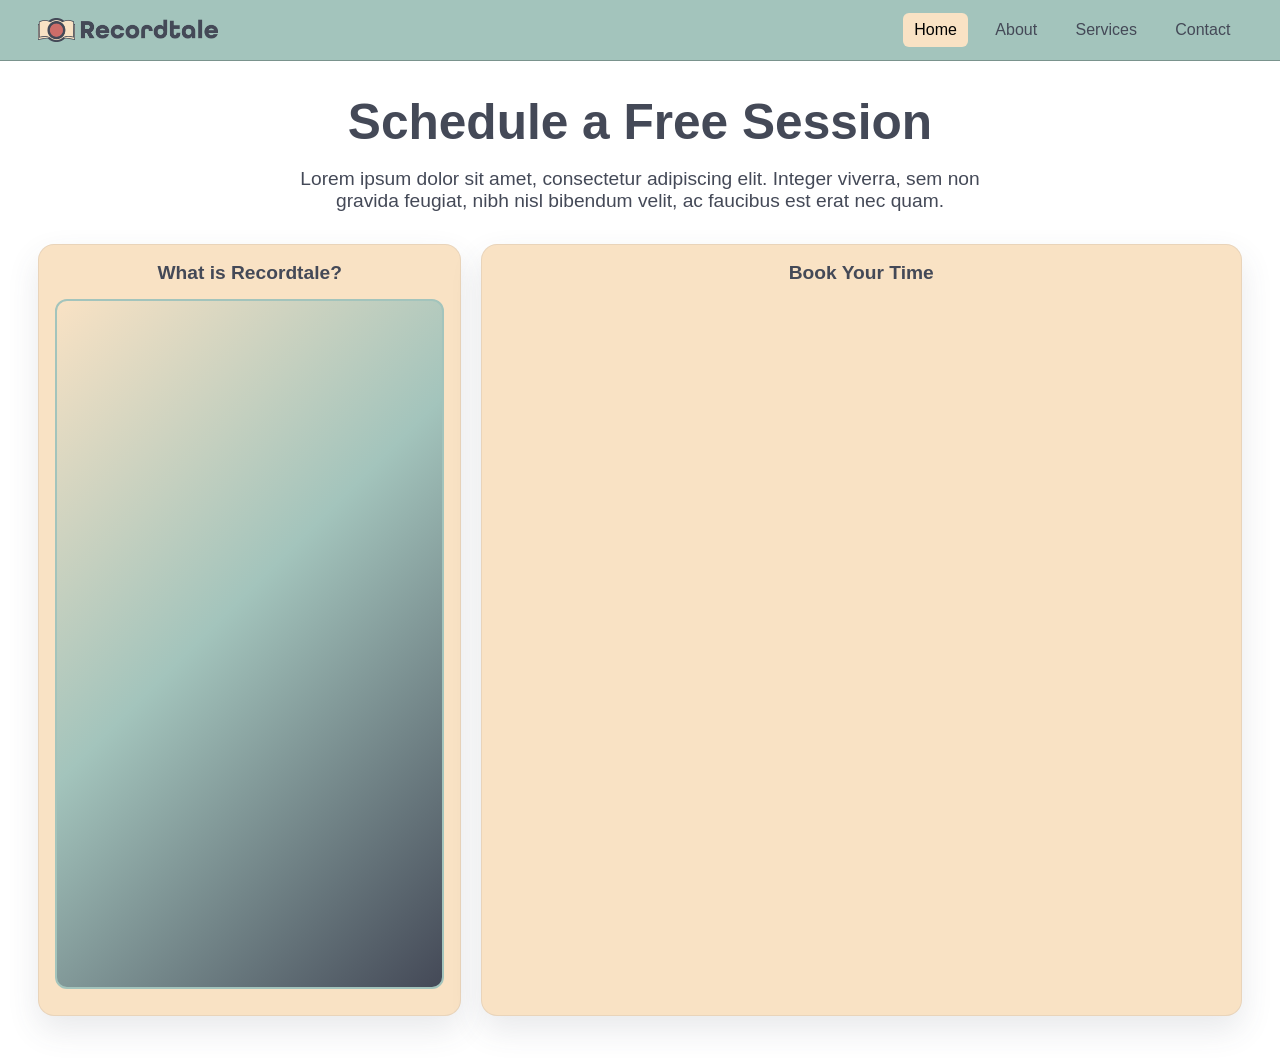
==== index.html @ f3908804 "Initial Recordtale landing page" ====
﻿<!DOCTYPE html>
<html lang="en">
<head>
  <meta charset="UTF-8" />
  <meta name="viewport" content="width=device-width, initial-scale=1.0" />
  <title>Recordtale | Schedule a Free Session</title>
  <link rel="stylesheet" href="styles.css" />
</head>
<body>
  <header class="site-header">
    <div class="container nav-wrap">
      <a class="logo" href="index.html" aria-label="Recordtale Home">
        <img src="logo.png" alt="Recordtale Logo" />
      </a>

      <button class="menu-toggle" aria-expanded="false" aria-controls="mobile-nav" aria-label="Toggle navigation">
        <span></span>
        <span></span>
        <span></span>
      </button>

      <nav class="desktop-nav" aria-label="Primary">
        <a href="index.html" class="active">Home</a>
        <a href="about.html">About</a>
        <a href="services.html">Services</a>
        <a href="contact.html">Contact</a>
      </nav>
    </div>

    <nav id="mobile-nav" class="mobile-nav" aria-label="Mobile primary">
      <a href="index.html" class="active">Home</a>
      <a href="about.html">About</a>
      <a href="services.html">Services</a>
      <a href="contact.html">Contact</a>
    </nav>
  </header>

  <main class="hero">
    <section class="container content">
      <h1>Schedule a Free Session</h1>
      <p class="subheading">Lorem ipsum dolor sit amet, consectetur adipiscing elit. Integer viverra, sem non gravida feugiat, nibh nisl bibendum velit, ac faucibus est erat nec quam.</p>

      <div class="media-grid">
        <article class="card video-card">
          <h2>What is Recordtale?</h2>
          <div class="video-frame">
            <iframe
              src="https://www.youtube.com/embed/jfKfPfyJRdk?autoplay=1&mute=1&playsinline=1&loop=1&playlist=jfKfPfyJRdk"
              title="Placeholder vertical video"
              allow="autoplay; encrypted-media; picture-in-picture"
              allowfullscreen>
            </iframe>
          </div>
        </article>

        <article class="card calendly-card">
          <h2>Book Your Time</h2>
          <div class="calendly-inline-widget" data-url="https://calendly.com/calendly/30min" style="min-width:320px;height:700px;"></div>
        </article>
      </div>
    </section>
  </main>

  <script src="https://assets.calendly.com/assets/external/widget.js" async></script>
  <script>
    const toggleButton = document.querySelector('.menu-toggle');
    const mobileNav = document.getElementById('mobile-nav');

    toggleButton.addEventListener('click', () => {
      const isExpanded = toggleButton.getAttribute('aria-expanded') === 'true';
      toggleButton.setAttribute('aria-expanded', String(!isExpanded));
      mobileNav.classList.toggle('open');
    });
  </script>
</body>
</html>
---- styles.css ----
﻿:root {
  --ash-grey: #a3c4bc;
  --black: #000000;
  --charcoal-blue: #444957;
  --brick-red: #ab3428;
  --champagne-mist: #f9e2c4;

  --gradient-brand: linear-gradient(135deg, #f9e2c4 0%, #a3c4bc 45%, #444957 100%);
}

* {
  box-sizing: border-box;
}

html,
body {
  margin: 0;
  padding: 0;
}

body {
  color: var(--charcoal-blue);
  background: #ffffff;

  /* TODO: Replace body font when final brand typography is ready */
  font-family: Arial, sans-serif;
}

img {
  display: block;
  max-width: 100%;
}

.container {
  width: min(1400px, 94vw);
  margin-inline: auto;
}

.site-header {
  position: sticky;
  top: 0;
  z-index: 50;
  background: var(--ash-grey);
  backdrop-filter: blur(4px);
  border-bottom: 1px solid rgba(0, 0, 0, 0.25);
}

.nav-wrap {
  display: flex;
  align-items: center;
  justify-content: space-between;
  gap: 1rem;
  padding: 0.8rem 0;
}

.logo img {
  width: 180px;
  height: auto;
}

.desktop-nav {
  display: flex;
  align-items: center;
  gap: 1rem;
}

.desktop-nav a,
.mobile-nav a {
  text-decoration: none;
  color: var(--charcoal-blue);
  padding: 0.5rem 0.7rem;
  border-radius: 6px;
  transition: background-color 160ms ease, color 160ms ease;
}

.desktop-nav a:hover,
.mobile-nav a:hover,
.desktop-nav a.active,
.mobile-nav a.active {
  background: var(--champagne-mist);
  color: var(--black);
}

.menu-toggle {
  display: none;
  border: 1px solid rgba(68, 73, 87, 0.3);
  background: transparent;
  border-radius: 8px;
  width: 42px;
  height: 42px;
  padding: 8px;
  cursor: pointer;
}

.menu-toggle span {
  display: block;
  height: 3px;
  width: 100%;
  border-radius: 4px;
  background: var(--champagne-mist);
  margin: 4px 0;
}

.mobile-nav {
  display: none;
  flex-direction: column;
  gap: 0.35rem;
  padding: 0 4vw 0.9rem;
}

.mobile-nav.open {
  display: flex;
}

.hero {
  padding: 2rem 0 3rem;
}

.content {
  text-align: center;
}

h1,
h2,
.placeholder-title {
  margin: 0;
  line-height: 1.2;

  /* TODO: Replace heading font when final brand typography is ready */
  font-family: 'Arial Black', Arial, sans-serif;
}

h1 {
  color: var(--charcoal-blue);
  font-size: clamp(2rem, 4.5vw, 3.1rem);
}

.subheading {
  margin: 1rem auto 2rem;
  max-width: 700px;
  font-size: clamp(1rem, 2vw, 1.2rem);
}

.media-grid {
  display: grid;
  grid-template-columns: 2.5fr 4.5fr;
  gap: 1.25rem;
  text-align: left;
}

.card {
  border-radius: 16px;
  padding: 1rem;
  background: var(--champagne-mist);
  box-shadow: 0 14px 32px rgba(68, 73, 87, 0.12);
  border: 1px solid rgba(68, 73, 87, 0.09);
}

.card h2 {
  margin-bottom: 0.9rem;
  color: var(--charcoal-blue);
  font-size: 1.2rem;
  text-align: center;
}

.video-frame {
  margin-inline: auto;
  width: min(100%, 420px);
  aspect-ratio: 9 / 16;
  border-radius: 12px;
  overflow: hidden;
  border: 2px solid var(--ash-grey);
  background: var(--gradient-brand);
}

.video-frame iframe {
  width: 100%;
  height: 100%;
  border: 0;
}

.calendly-card .calendly-inline-widget {
  width: 100%;
  min-width: 0;
  height: 700px;
}

.placeholder-main {
  padding: 4rem 0;
  min-height: calc(100dvh - 84px);
  display: grid;
  place-items: center;
}

.placeholder-panel {
  width: min(700px, 92vw);
  text-align: center;
  padding: 2rem;
  border-radius: 16px;
  background: var(--champagne-mist);
  border: 1px solid rgba(68, 73, 87, 0.15);
  box-shadow: 0 14px 32px rgba(68, 73, 87, 0.1);
}

.placeholder-title {
  color: var(--brick-red);
  font-size: clamp(1.8rem, 4vw, 2.4rem);
  margin-bottom: 0.8rem;
}

.placeholder-text {
  margin: 0;
  font-size: 1rem;
}

@media (max-width: 900px) {
  .media-grid {
    grid-template-columns: 1fr;
  }

  .video-frame {
    width: min(100%, 360px);
  }
}

@media (max-width: 760px) {
  .desktop-nav {
    display: none;
  }

  .menu-toggle {
    display: inline-block;
  }

  .hero {
    padding-top: 1.4rem;
  }

  .subheading {
    margin-bottom: 1.5rem;
  }

  .card {
    padding: 0.85rem;
  }

  .calendly-card .calendly-inline-widget {
    height: 620px;
  }
}
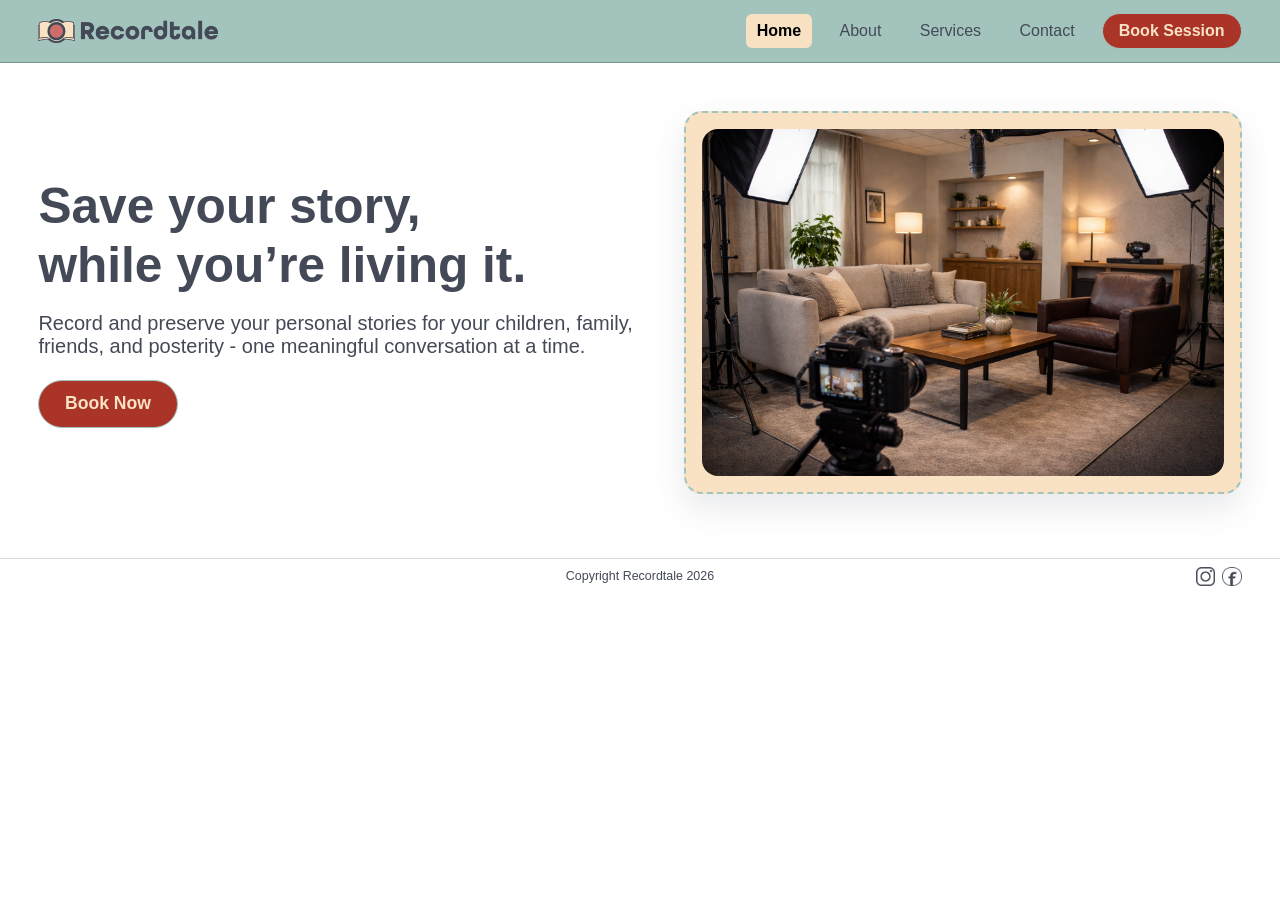
==== commit a1ba4db6: "Refactor shared layout, unify typography, and update site pages" ====
--- a/index.html
+++ b/index.html
@@ -3,75 +3,27 @@
 <head>
   <meta charset="UTF-8" />
   <meta name="viewport" content="width=device-width, initial-scale=1.0" />
-  <title>Recordtale | Schedule a Free Session</title>
+  <title>Recordtale | Home</title>
   <link rel="stylesheet" href="styles.css" />
 </head>
-<body>
-  <header class="site-header">
-    <div class="container nav-wrap">
-      <a class="logo" href="index.html" aria-label="Recordtale Home">
-        <img src="logo.png" alt="Recordtale Logo" />
-      </a>
+<body data-page="home">
+  <header id="site-header"></header>
 
-      <button class="menu-toggle" aria-expanded="false" aria-controls="mobile-nav" aria-label="Toggle navigation">
-        <span></span>
-        <span></span>
-        <span></span>
-      </button>
+  <main class="home-hero">
+    <section class="container home-hero-grid">
+      <div class="home-copy">
+        <h1>Save your story,<br />while you&rsquo;re living it.</h1>
+        <p class="subheading">Record and preserve your personal stories for your children, family, friends, and posterity - one meaningful conversation at a time.</p>
+        <a class="home-cta" href="book-session.html">Book Now</a>
+      </div>
 
-      <nav class="desktop-nav" aria-label="Primary">
-        <a href="index.html" class="active">Home</a>
-        <a href="about.html">About</a>
-        <a href="services.html">Services</a>
-        <a href="contact.html">Contact</a>
-      </nav>
-    </div>
-
-    <nav id="mobile-nav" class="mobile-nav" aria-label="Mobile primary">
-      <a href="index.html" class="active">Home</a>
-      <a href="about.html">About</a>
-      <a href="services.html">Services</a>
-      <a href="contact.html">Contact</a>
-    </nav>
-  </header>
-
-  <main class="hero">
-    <section class="container content">
-      <h1>Schedule a Free Session</h1>
-      <p class="subheading">Lorem ipsum dolor sit amet, consectetur adipiscing elit. Integer viverra, sem non gravida feugiat, nibh nisl bibendum velit, ac faucibus est erat nec quam.</p>
-
-      <div class="media-grid">
-        <article class="card video-card">
-          <h2>What is Recordtale?</h2>
-          <div class="video-frame">
-            <iframe
-              src="https://www.youtube.com/embed/jfKfPfyJRdk?autoplay=1&mute=1&playsinline=1&loop=1&playlist=jfKfPfyJRdk"
-              title="Placeholder vertical video"
-              allow="autoplay; encrypted-media; picture-in-picture"
-              allowfullscreen>
-            </iframe>
-          </div>
-        </article>
-
-        <article class="card calendly-card">
-          <h2>Book Your Time</h2>
-          <div class="calendly-inline-widget" data-url="https://calendly.com/calendly/30min" style="min-width:320px;height:700px;"></div>
-        </article>
+      <div class="home-media">
+        <img src="assets/studio concept 1.png" alt="Recordtale studio concept" class="home-media-image" />
       </div>
     </section>
   </main>
-
-  <script src="https://assets.calendly.com/assets/external/widget.js" async></script>
-  <script>
-    const toggleButton = document.querySelector('.menu-toggle');
-    const mobileNav = document.getElementById('mobile-nav');
-
-    toggleButton.addEventListener('click', () => {
-      const isExpanded = toggleButton.getAttribute('aria-expanded') === 'true';
-      toggleButton.setAttribute('aria-expanded', String(!isExpanded));
-      mobileNav.classList.toggle('open');
-    });
-  </script>
+  <footer id="site-footer"></footer>
+    <script src="shared-layout.js"></script>
 </body>
 </html>
 
@@ -79,3 +31,4 @@
 
 
 
+
--- a/styles.css
+++ b/styles.css
@@ -4,6 +4,8 @@
   --charcoal-blue: #444957;
   --brick-red: #ab3428;
   --champagne-mist: #f9e2c4;
+  --font-body: 'Segoe UI', Arial, sans-serif;
+  --font-heading: 'All Round Gothic', 'Segoe UI', Arial, sans-serif;
 
   --gradient-brand: linear-gradient(135deg, #f9e2c4 0%, #a3c4bc 45%, #444957 100%);
 }
@@ -23,7 +25,7 @@
   background: #ffffff;
 
   /* TODO: Replace body font when final brand typography is ready */
-  font-family: Arial, sans-serif;
+  font-family: var(--font-body);
 }
 
 img {
@@ -79,6 +81,11 @@
 .mobile-nav a.active {
   background: var(--champagne-mist);
   color: var(--black);
+}
+
+.desktop-nav a.active,
+.mobile-nav a.active {
+  font-weight: 700;
 }
 
 .menu-toggle {
@@ -122,12 +129,12 @@
 
 h1,
 h2,
+h3,
 .placeholder-title {
   margin: 0;
   line-height: 1.2;
 
-  /* TODO: Replace heading font when final brand typography is ready */
-  font-family: 'Arial Black', Arial, sans-serif;
+  font-family: var(--font-heading);
 }
 
 h1 {
@@ -254,3 +261,525 @@
 
 
 
+
+.home-hero {
+  padding: 3rem 0 4rem;
+}
+
+.home-hero-grid {
+  display: grid;
+  grid-template-columns: 1.1fr 1fr;
+  gap: 2rem;
+  align-items: center;
+}
+
+.home-copy {
+  text-align: left;
+}
+
+.home-copy .subheading {
+  margin: 1rem 0 0;
+  max-width: 780px;
+  font-size: clamp(1rem, 1.8vw, 1.25rem);
+}
+
+.home-cta {
+  display: inline-block;
+  margin-top: 1.4rem;
+  padding: 0.9rem 1.6rem;
+  border-radius: 999px;
+  background: var(--brick-red);
+  color: var(--champagne-mist);
+  border: 1px solid var(--ash-grey);
+  text-decoration: none;
+
+  /* TODO: Replace heading font when final brand typography is ready */
+  font-family: var(--font-heading);
+  font-weight: 700;
+  font-size: 1.1rem;
+  line-height: 1;
+}
+
+.home-cta:hover {
+  filter: brightness(0.95);
+}
+
+.home-media {
+  aspect-ratio: 16 / 10;
+  border-radius: 18px;
+  border: 2px dashed var(--ash-grey);
+  background: var(--champagne-mist);
+  display: grid;
+  place-items: center;
+  box-shadow: 0 14px 32px rgba(68, 73, 87, 0.12);
+  color: var(--charcoal-blue);
+  text-align: center;
+  padding: 1rem;
+
+  /* TODO: Replace body font when final brand typography is ready */
+  font-family: var(--font-body);
+  font-weight: 700;
+}
+
+.home-media-image {
+  width: 100%;
+  height: 100%;
+  object-fit: cover;
+  border-radius: 16px;
+}
+
+@media (max-width: 900px) {
+  .home-hero-grid {
+    grid-template-columns: 1fr;
+    gap: 1.5rem;
+  }
+
+  .home-copy {
+    text-align: center;
+  }
+
+  .home-copy .subheading {
+    margin-inline: auto;
+  }
+}
+
+.desktop-nav a.nav-cta {
+  margin-left: auto;
+  background: var(--brick-red);
+  color: var(--champagne-mist);
+  border: 1px solid var(--ash-grey);
+  border-radius: 999px;
+  padding: 0.5rem 1rem;
+  /* TODO: Replace heading font when final brand typography is ready */
+  font-family: var(--font-heading);
+  font-weight: 700;
+}
+
+.desktop-nav a.nav-cta:hover,
+.desktop-nav a.nav-cta.active {
+  background: var(--brick-red);
+  color: var(--champagne-mist);
+  border: 1px solid var(--ash-grey);
+}
+
+.desktop-nav a.nav-cta:hover {
+  filter: brightness(0.95);
+}
+
+.mobile-nav a.nav-cta {
+  background: var(--brick-red);
+  color: var(--champagne-mist);
+  border: 1px solid var(--ash-grey);
+  /* TODO: Replace heading font when final brand typography is ready */
+  font-family: var(--font-heading);
+  font-weight: 700;
+}
+
+.mobile-nav a.nav-cta:hover,
+.mobile-nav a.nav-cta.active {
+  background: var(--brick-red);
+  color: var(--champagne-mist);
+  border: 1px solid var(--ash-grey);
+}
+
+.mobile-nav a.nav-cta:hover {
+  filter: brightness(0.95);
+}
+
+.solo-calendly {
+  width: min(100%, 1100px);
+  min-width: 320px;
+  height: 900px;
+  margin: 0 auto;
+}
+
+@media (max-width: 760px) {
+  .solo-calendly {
+    height: 620px;
+  }
+}
+
+.about-main {
+  padding: 2.5rem 0 4rem;
+}
+
+.about-section {
+  margin: 0 auto;
+}
+
+.about-story-grid {
+  display: grid;
+  grid-template-columns: 1.15fr 1fr;
+  gap: 2.2rem;
+  align-items: center;
+}
+
+.about-heading {
+  margin-bottom: 1rem;
+  font-size: clamp(2rem, 4vw, 3rem);
+}
+
+.about-copy p {
+  margin: 0 0 1rem;
+  line-height: 1.6;
+}
+
+.about-belief {
+  font-size: clamp(1.2rem, 2.3vw, 1.55rem);
+  font-weight: 700;
+}
+
+.about-image-wrap {
+  display: grid;
+  place-items: center;
+}
+
+.about-image {
+  width: 100%;
+  max-width: 560px;
+  aspect-ratio: 4 / 5;
+  object-fit: cover;
+  border-radius: 18px;
+  border: 1px solid rgba(68, 73, 87, 0.2);
+}
+
+.about-divider {
+  width: min(1200px, 94vw);
+  border: 0;
+  border-top: 1px solid rgba(68, 73, 87, 0.25);
+  margin: 2.8rem auto;
+}
+
+.about-process {
+  text-align: center;
+}
+
+.about-process h2 {
+  font-size: clamp(1.8rem, 3.2vw, 2.5rem);
+  margin-bottom: 0.5rem;
+}
+
+.about-process h3 {
+  margin: 0 0 1.3rem;
+  font-size: clamp(1.2rem, 2vw, 1.6rem);
+}
+
+.about-process-copy {
+  width: min(760px, 92vw);
+  margin: 0 auto;
+  text-align: left;
+}
+
+.about-process-copy p {
+  margin: 0 0 1rem;
+  line-height: 1.65;
+}
+
+.services-lead {
+  font-weight: 700;
+  margin-bottom: 0.7rem;
+}
+
+.services-flow {
+  display: grid;
+  grid-template-columns: 1fr auto 1fr auto 1fr auto 1fr;
+  align-items: stretch;
+  gap: 0.6rem;
+}
+
+.flow-step {
+  position: relative;
+  border-radius: 12px;
+  background: var(--champagne-mist);
+  border: 1px solid rgba(68, 73, 87, 0.2);
+  padding: 0.8rem 0.7rem 0.7rem 2rem;
+  min-height: 92px;
+}
+
+.flow-step p {
+  margin: 0;
+  font-size: 0.9rem;
+  line-height: 1.35;
+}
+
+.step-number {
+  position: absolute;
+  top: 0.45rem;
+  left: 0.55rem;
+  font-family: var(--font-body);
+  font-weight: 700;
+  font-size: 1.2rem;
+  color: var(--brick-red);
+  line-height: 1;
+}
+
+.flow-arrow {
+  display: grid;
+  place-items: center;
+  color: var(--charcoal-blue);
+  font-size: 1.2rem;
+  font-weight: 700;
+}
+
+.about-process-copy ul {
+  margin: 0 0 1rem;
+  padding-left: 1.25rem;
+}
+
+.about-process-copy li {
+  margin-bottom: 0.6rem;
+  line-height: 1.5;
+}
+
+.about-result {
+  font-weight: 700;
+  font-size: 1.1rem;
+}
+
+.services-pricing {
+  text-align: center;
+}
+
+.services-pricing h2 {
+  margin-bottom: 0.5rem;
+  font-size: clamp(1.7rem, 3vw, 2.3rem);
+}
+
+.services-pricing-subheading {
+  margin: 0 auto 1.5rem;
+  max-width: 700px;
+}
+
+.pricing-grid {
+  display: grid;
+  grid-template-columns: repeat(3, minmax(0, 1fr));
+  gap: 1rem;
+  text-align: left;
+}
+
+.pricing-card {
+  border-radius: 15px;
+  padding: 1rem;
+  background: var(--champagne-mist);
+  border: 1px solid rgba(68, 73, 87, 0.15);
+  box-shadow: 0 10px 24px rgba(68, 73, 87, 0.08);
+}
+
+.pricing-card h3 {
+  margin: 0 0 0.5rem;
+  font-size: 1.25rem;
+}
+
+.pricing-price {
+  margin: 0;
+  font-family: var(--font-body);
+  font-weight: 700;
+  font-size: 2rem;
+  color: var(--brick-red);
+}
+
+.pricing-note {
+  margin: 0.3rem 0 0.9rem;
+  font-size: 0.92rem;
+  color: var(--charcoal-blue);
+}
+
+.pricing-card ul {
+  margin: 0;
+  padding-left: 1.15rem;
+}
+
+.pricing-card li {
+  margin-bottom: 0.5rem;
+  line-height: 1.45;
+}
+
+.pricing-card-featured {
+  border-color: var(--ash-grey);
+  box-shadow: 0 14px 30px rgba(68, 73, 87, 0.14);
+}
+
+.about-team {
+  text-align: center;
+}
+
+.team-heading {
+  margin-bottom: 1.6rem;
+  font-size: clamp(1.9rem, 3.4vw, 2.6rem);
+}
+
+.founder {
+  margin-bottom: 2.2rem;
+}
+
+.founder h3 {
+  margin: 1rem 0 0.6rem;
+  font-size: clamp(1.25rem, 2.1vw, 1.6rem);
+}
+
+.founder p {
+  margin: 0 0 0.9rem;
+  line-height: 1.65;
+}
+
+.founder-quote {
+  position: relative;
+  margin: 1rem 0 0;
+  padding: 0.75rem 1rem 0.75rem 1.75rem;
+  border-radius: 15px;
+  background: #444957;
+  color: #ffffff;
+  font-family: var(--font-body);
+  font-style: italic;
+  font-size: 0.98rem;
+  line-height: 1.55;
+}
+
+.founder-quote::before {
+  content: "";
+  position: absolute;
+  left: 0.7rem;
+  top: 0.6rem;
+  bottom: 0.6rem;
+  width: 4px;
+  border-radius: 999px;
+  background: #f9e2c4;
+}
+
+.founder-center {
+  width: min(860px, 94vw);
+  margin: 0 auto 2.5rem;
+}
+
+.founder-center .founder-image {
+  margin: 0 auto;
+}
+
+.founder-center .founder-quote {
+  text-align: left;
+}
+
+.founder-row {
+  display: grid;
+  grid-template-columns: minmax(220px, 340px) 1fr;
+  gap: 1.8rem;
+  align-items: center;
+  text-align: left;
+}
+
+.founder-row.reverse {
+  grid-template-columns: 1fr minmax(220px, 340px);
+}
+
+.founder-image {
+  width: 100%;
+  aspect-ratio: 4 / 5;
+  object-fit: cover;
+  border-radius: 16px;
+  border: 1px solid rgba(68, 73, 87, 0.2);
+}
+
+.founder-image-todd-small {
+  max-width: 360px;
+  margin: 0 auto;
+}
+
+@media (max-width: 1000px) {
+  .about-story-grid {
+    grid-template-columns: 1fr;
+  }
+
+  .about-image {
+    max-width: 500px;
+  }
+
+  .pricing-grid {
+    grid-template-columns: repeat(2, minmax(0, 1fr));
+  }
+
+  .services-flow {
+    grid-template-columns: 1fr 1fr;
+  }
+
+  .flow-arrow {
+    display: none;
+  }
+}
+
+@media (max-width: 900px) {
+  .founder-row,
+  .founder-row.reverse {
+    grid-template-columns: 1fr;
+    text-align: center;
+  }
+
+  .founder-row .founder-image,
+  .founder-row.reverse .founder-image {
+    margin: 0 auto;
+    max-width: 340px;
+  }
+
+  .pricing-grid {
+    grid-template-columns: 1fr;
+  }
+
+  .services-flow {
+    grid-template-columns: 1fr;
+  }
+}
+
+.site-footer {
+  border-top: 1px solid rgba(68, 73, 87, 0.2);
+  padding: 0.45rem 0;
+  background: #ffffff;
+}
+
+.footer-inner {
+  display: grid;
+  grid-template-columns: 1fr auto 1fr;
+  align-items: center;
+  gap: 0.5rem;
+}
+
+.footer-copy {
+  margin: 0;
+  text-align: center;
+  font-size: 0.78rem;
+  color: var(--charcoal-blue);
+}
+
+.footer-social {
+  display: flex;
+  justify-content: flex-end;
+  align-items: center;
+  gap: 0.45rem;
+}
+
+.footer-social a {
+  text-decoration: none;
+}
+
+.social-icon {
+  width: 1.2rem;
+  height: 1.2rem;
+  display: block;
+  object-fit: contain;
+}
+
+@media (max-width: 760px) {
+  .footer-inner {
+    grid-template-columns: 1fr;
+    justify-items: center;
+    gap: 0.3rem;
+  }
+
+  .footer-spacer {
+    display: none;
+  }
+
+  .footer-social {
+    justify-content: center;
+  }
+}
+
+
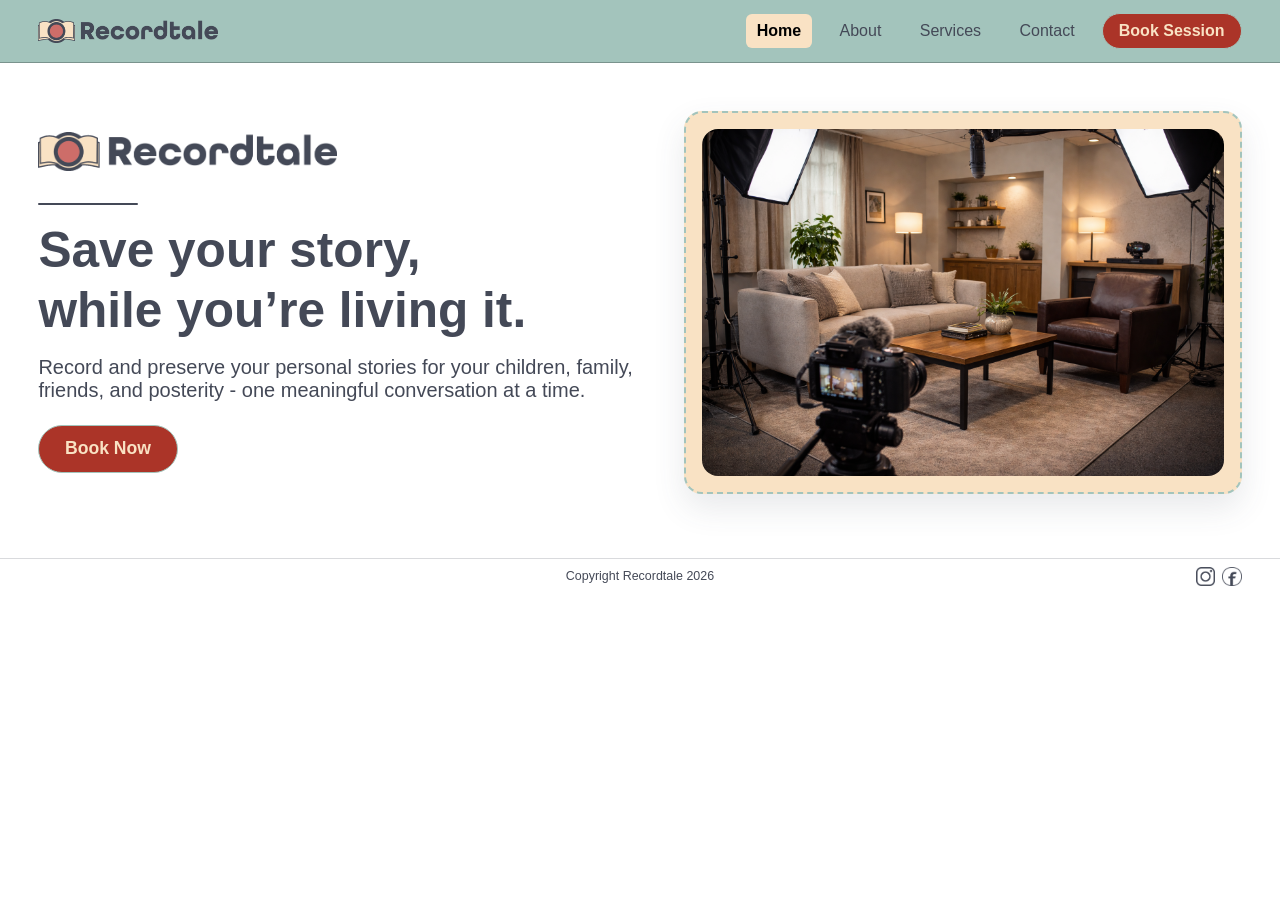
==== commit 273b9783: "Enhance home hero logo and divider styling" ====
--- a/index.html
+++ b/index.html
@@ -12,6 +12,8 @@
   <main class="home-hero">
     <section class="container home-hero-grid">
       <div class="home-copy">
+        <img src="assets/logo.png" alt="Recordtale Logo" class="home-copy-logo" />
+        <span class="home-logo-divider" aria-hidden="true"></span>
         <h1>Save your story,<br />while you&rsquo;re living it.</h1>
         <p class="subheading">Record and preserve your personal stories for your children, family, friends, and posterity - one meaningful conversation at a time.</p>
         <a class="home-cta" href="book-session.html">Book Now</a>
--- a/styles.css
+++ b/styles.css
@@ -275,6 +275,22 @@
 
 .home-copy {
   text-align: left;
+}
+
+.home-copy-logo {
+  width: clamp(196px, 25.3vw, 299px);
+  height: auto;
+  margin-bottom: 0.8rem;
+}
+
+.home-logo-divider {
+  display: block;
+  width: 100px;
+  height: 2px;
+  border-radius: 999px;
+  background: var(--charcoal-blue);
+  margin-top: 2rem;
+  margin-bottom: 1rem;
 }
 
 .home-copy .subheading {
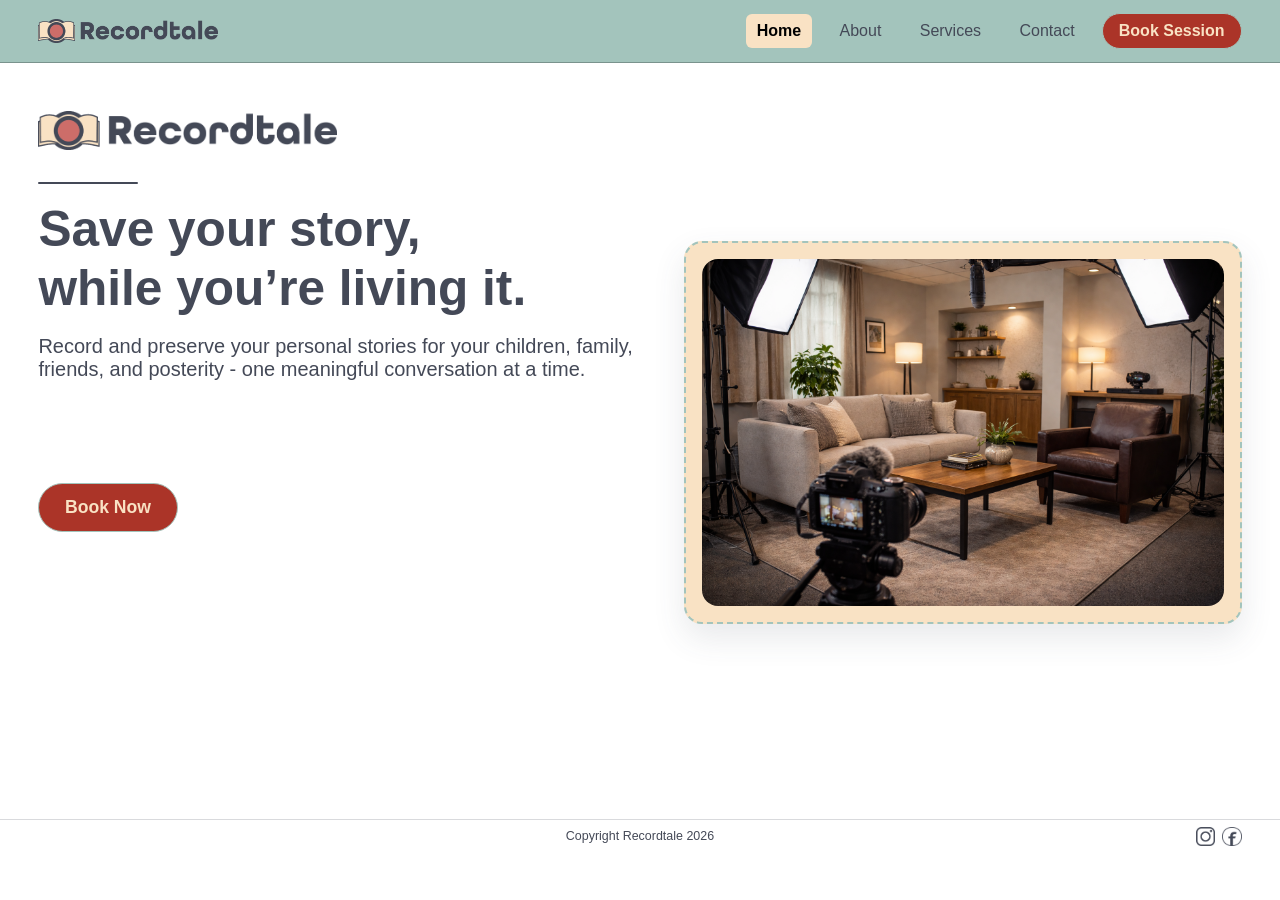
==== commit c2830e8e: "Update site embeds, favicon setup, CTA typography, and founders page styling" ====
--- a/index.html
+++ b/index.html
@@ -1,10 +1,12 @@
-﻿<!DOCTYPE html>
+<!DOCTYPE html>
 <html lang="en">
 <head>
   <meta charset="UTF-8" />
   <meta name="viewport" content="width=device-width, initial-scale=1.0" />
   <title>Recordtale | Home</title>
   <link rel="stylesheet" href="styles.css" />
+  <link rel="icon" type="image/svg+xml" href="assets/favicon-sq.svg" />
+  <script async src="https://subscribe-forms.beehiiv.com/embed.js"></script>
 </head>
 <body data-page="home">
   <header id="site-header"></header>
@@ -16,7 +18,10 @@
         <span class="home-logo-divider" aria-hidden="true"></span>
         <h1>Save your story,<br />while you&rsquo;re living it.</h1>
         <p class="subheading">Record and preserve your personal stories for your children, family, friends, and posterity - one meaningful conversation at a time.</p>
-        <a class="home-cta" href="book-session.html">Book Now</a>
+        <div class="home-cta-row">
+          <a class="home-cta" href="book-session.html">Book Now</a>
+          <iframe src="https://subscribe-forms.beehiiv.com/7ff8fd4a-bce3-4984-96c5-b73f43157f0e" class="beehiiv-embed home-beehiiv-embed" data-test-id="beehiiv-embed" frameborder="0" scrolling="no" title="Subscribe to Recordtale newsletter"></iframe>
+        </div>
       </div>
 
       <div class="home-media">
--- a/styles.css
+++ b/styles.css
@@ -186,6 +186,15 @@
   border: 0;
 }
 
+[data-page="founders-special"] .video-frame {
+  margin-top: 80px;
+}
+
+[data-page="founders-special"] .video-card h2,
+[data-page="founders-special"] .calendly-card h2 {
+  font-size: clamp(1.5rem, 2.2vw, 2rem);
+}
+
 .calendly-card .calendly-inline-widget {
   width: 100%;
   min-width: 0;
@@ -309,11 +318,33 @@
   border: 1px solid var(--ash-grey);
   text-decoration: none;
 
-  /* TODO: Replace heading font when final brand typography is ready */
-  font-family: var(--font-heading);
+  font-family: var(--font-body);
   font-weight: 700;
   font-size: 1.1rem;
   line-height: 1;
+}
+
+.home-cta-row {
+  margin-top: 1.4rem;
+  display: flex;
+  align-items: flex-start;
+  gap: 1rem;
+  flex-wrap: wrap;
+}
+
+.home-cta-row .home-cta {
+  margin-top: 5rem;
+}
+
+.home-beehiiv-embed {
+  width: 560px;
+  max-width: 100%;
+  min-height: 207px;
+  margin: 0;
+  border: 0;
+  border-radius: 0;
+  background-color: transparent;
+  box-shadow: 0 0 #0000;
 }
 
 .home-cta:hover {
@@ -356,6 +387,10 @@
 
   .home-copy .subheading {
     margin-inline: auto;
+  }
+
+  .home-cta-row {
+    justify-content: center;
   }
 }
 
@@ -366,8 +401,7 @@
   border: 1px solid var(--ash-grey);
   border-radius: 999px;
   padding: 0.5rem 1rem;
-  /* TODO: Replace heading font when final brand typography is ready */
-  font-family: var(--font-heading);
+  font-family: var(--font-body);
   font-weight: 700;
 }
 
@@ -386,8 +420,7 @@
   background: var(--brick-red);
   color: var(--champagne-mist);
   border: 1px solid var(--ash-grey);
-  /* TODO: Replace heading font when final brand typography is ready */
-  font-family: var(--font-heading);
+  font-family: var(--font-body);
   font-weight: 700;
 }
 
@@ -675,6 +708,37 @@
   text-align: left;
 }
 
+.founder-duo {
+  display: grid;
+  grid-template-columns: 1fr 1fr;
+  gap: 1.6rem;
+  align-items: start;
+}
+
+.founder-duo-item {
+  text-align: left;
+}
+
+.founder-duo-item + .founder-duo-item {
+  border-left: 1px solid rgba(68, 73, 87, 0.25);
+  padding-left: 1.6rem;
+}
+
+.founder-duo-top {
+  display: grid;
+  grid-template-columns: minmax(170px, 210px) 1fr;
+  gap: 1rem;
+  align-items: start;
+}
+
+.founder-duo-image {
+  max-width: 210px;
+}
+
+.founder-duo .founder-copy h3 {
+  margin: 0 0 0.6rem;
+}
+
 .founder-row {
   display: grid;
   grid-template-columns: minmax(220px, 340px) 1fr;
@@ -723,6 +787,27 @@
 }
 
 @media (max-width: 900px) {
+  .founder-duo {
+    grid-template-columns: 1fr;
+    gap: 1.4rem;
+  }
+
+  .founder-duo-item + .founder-duo-item {
+    border-left: 0;
+    border-top: 1px solid rgba(68, 73, 87, 0.25);
+    padding-left: 0;
+    padding-top: 1.4rem;
+  }
+
+  .founder-duo-top {
+    grid-template-columns: 1fr;
+    text-align: center;
+  }
+
+  .founder-duo-image {
+    margin: 0 auto;
+  }
+
   .founder-row,
   .founder-row.reverse {
     grid-template-columns: 1fr;
